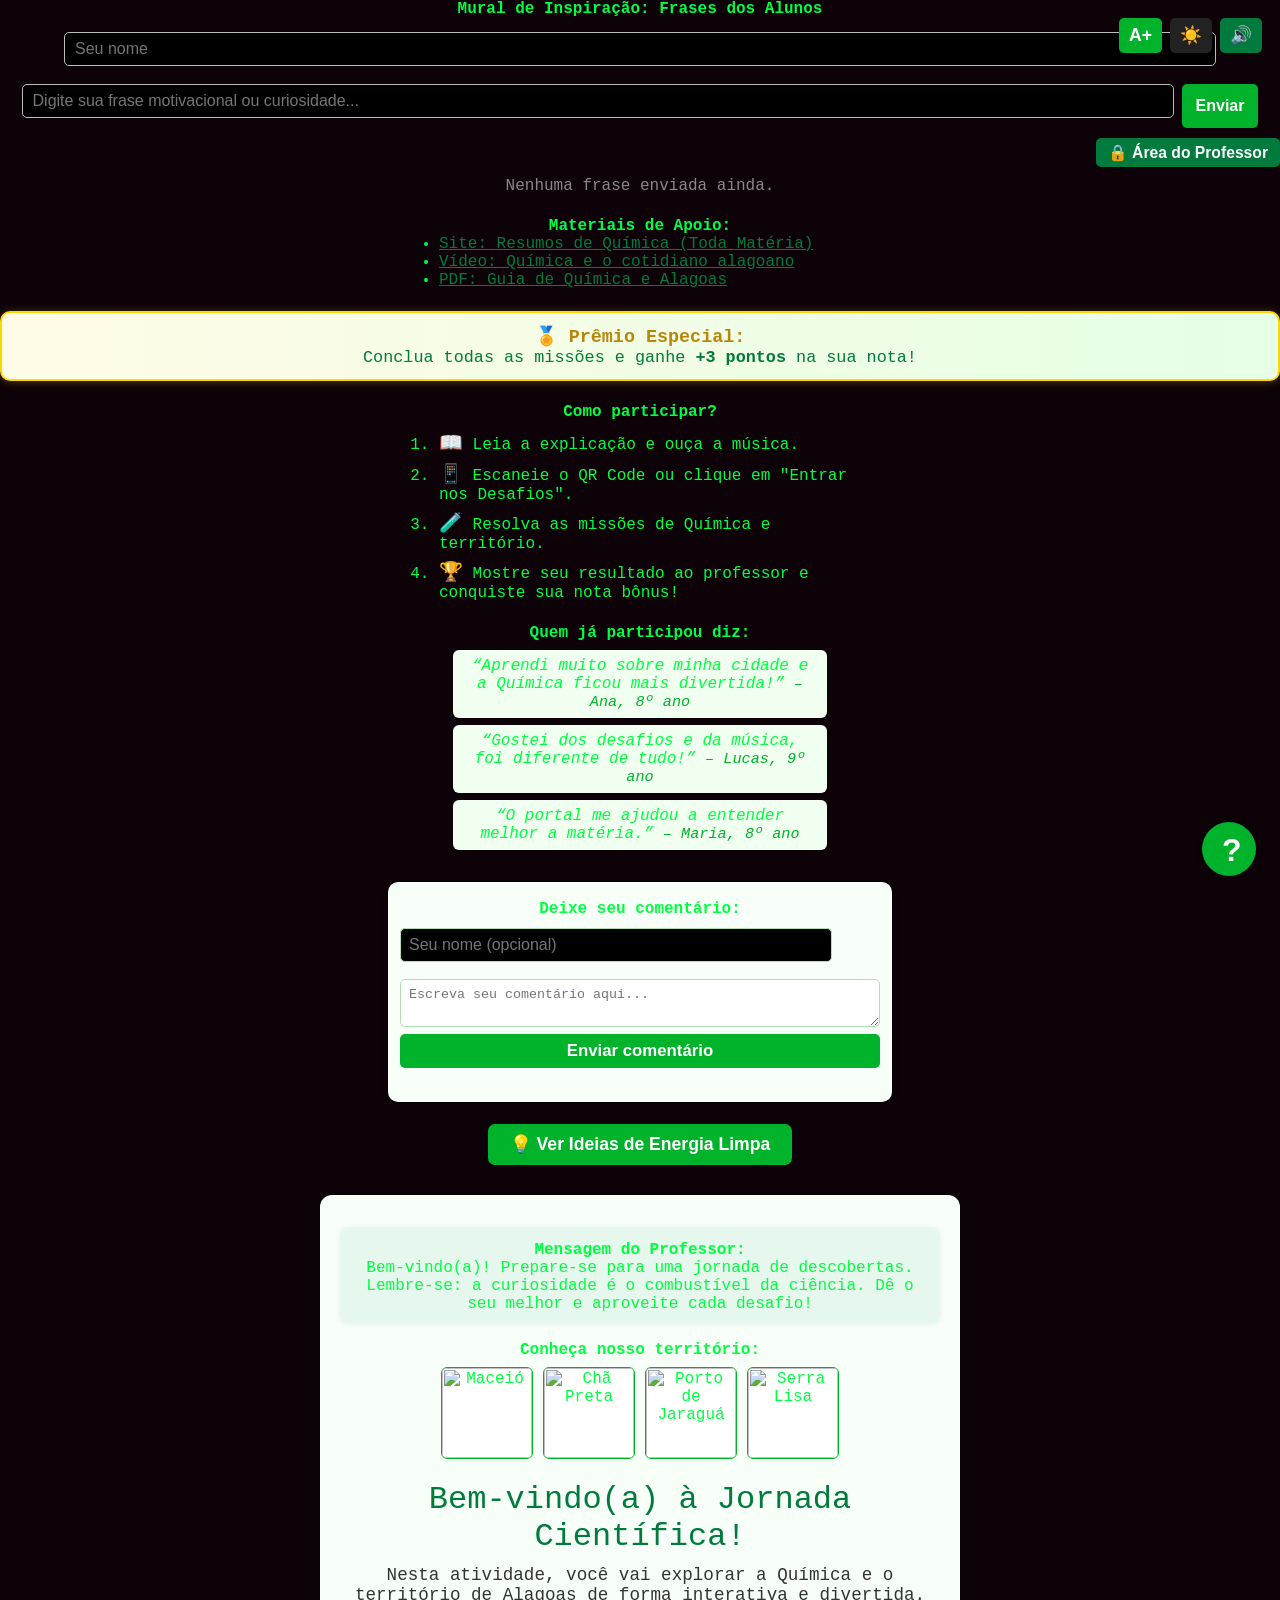
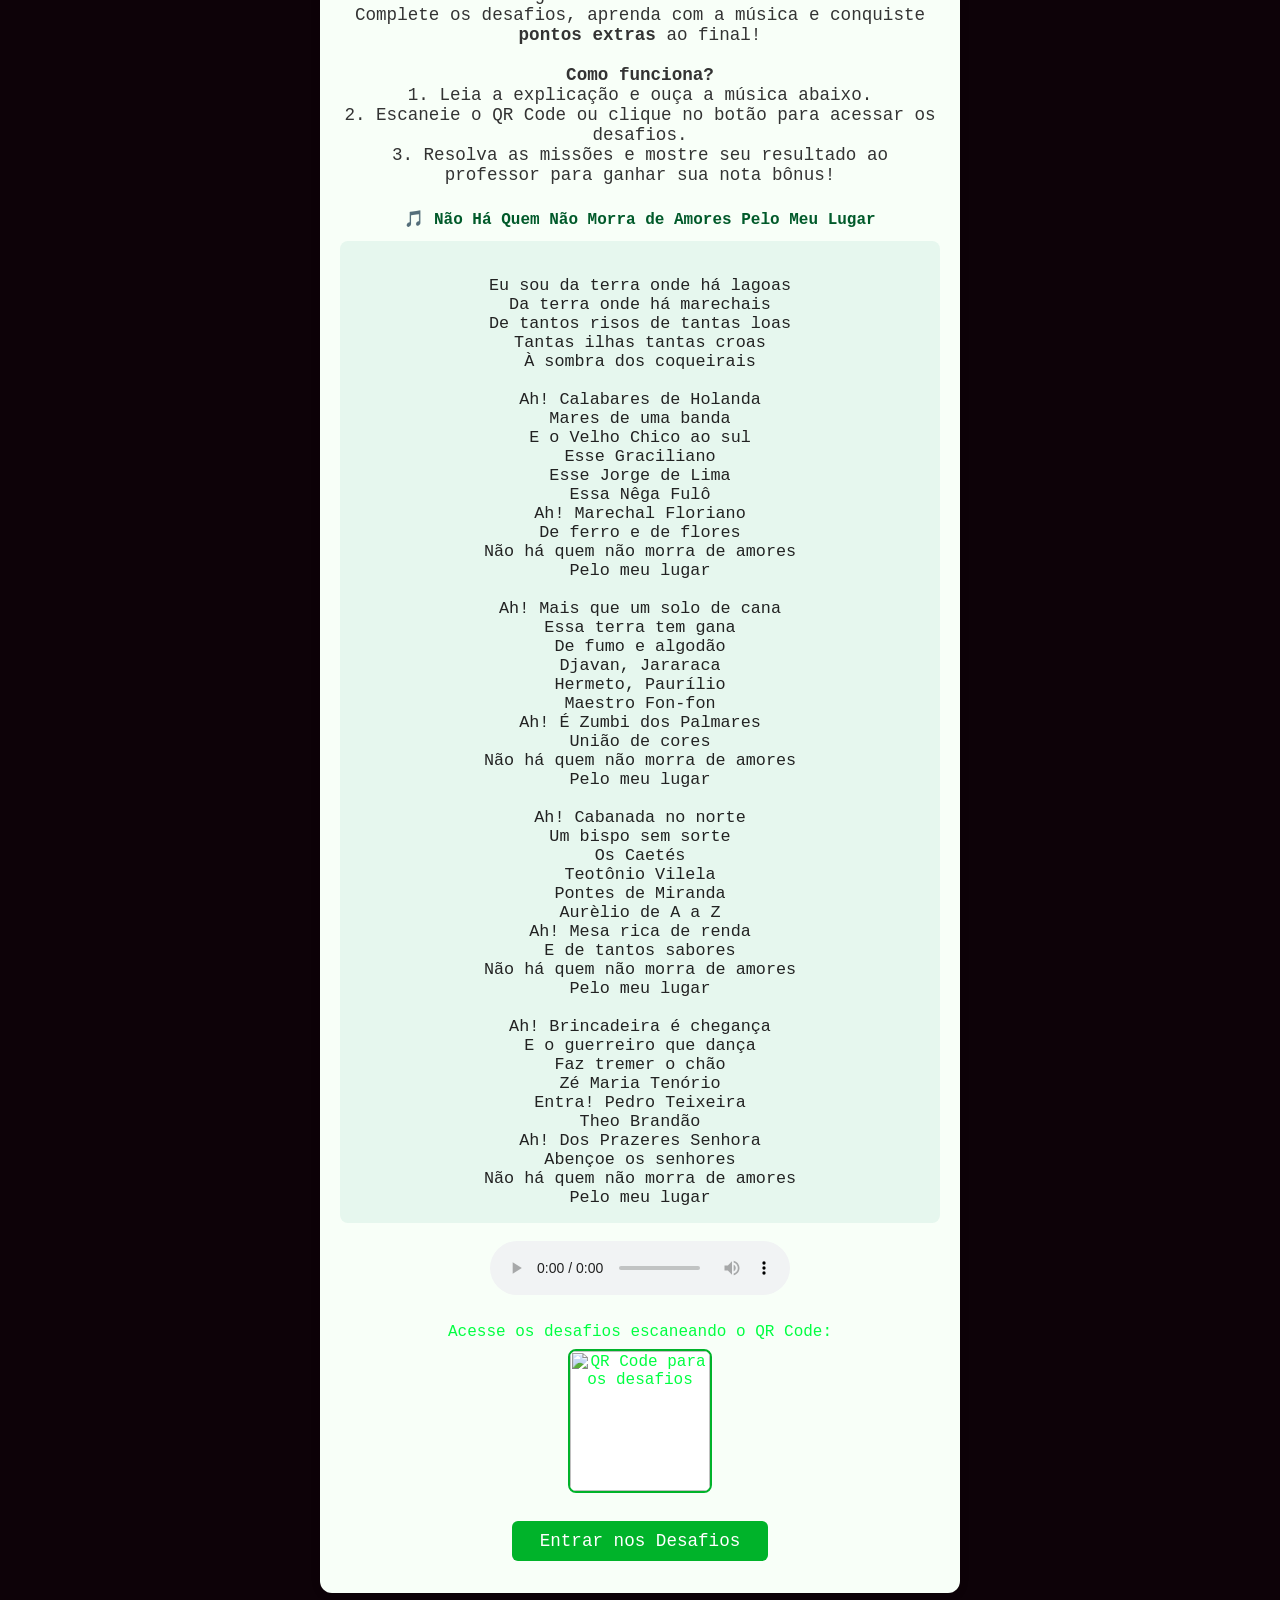
==== index.html @ ebd9da60 "Add files via upload" ====
<!DOCTYPE html>
<html lang="pt-br">
<head>
    <meta charset="UTF-8">
    <meta name="viewport" content="width=device-width, initial-scale=1.0">
    <title>Hackeando a Química: Alagoas Tech</title>
    <link rel="stylesheet" href="style.css">
    <script>
    // Redireciona para a página de boas-vindas se não veio dela
    if (!sessionStorage.getItem('visitouBoasVindas')) {
        window.location.href = 'boasvindas.html';
    }
    </script>
</head>
<body>
    <header>
        <h1>🔓 HACKEANDO O TERRITÓRIO: ALAGOAS TECH</h1>
        <p>Prof. Zé Maria | Escola Estadual Izidro Teixeira | Missões Químicas</p>
        <div style="margin-top:10px;">
            <audio id="audio-musica" controls style="width:90%;max-width:320px;">
                <source src="audio/audiominha-alagoas.mp3" type="audio/mpeg">
                Seu navegador não suporta áudio.
            </audio>
        </div>
        <div style="margin-top:10px; font-size:0.95em; color:#fff;">
            <b>Ouça a música e descubra a Química nas letras!</b>
        </div>
    </header>

    <progress id="progress-bar" value="0" max="10" style="width: 100%; height: 20px; margin-bottom: 20px;"></progress>

    <div class="container">
        <div class="card" id="station1">
            <h3>🎼 Missão 1: O Mar de Maceió</h3>
            <img src="imagens/mapa-maceio.png" alt="Mapa de Maceió" style="width:100%;max-width:320px;border-radius:8px;margin-bottom:10px;">
            <p><b>Contexto Alagoano:</b> Maceió é famosa por suas praias e pelo Sal-Gema extraído do subsolo. A música "Minha Alagoas" de Eliezer Setton celebra o mar, que é uma mistura homogênea. O Sal-Gema (NaCl) é usado na indústria para fabricar PVC, um polímero essencial para a economia local.</p>
            <p><i>"O mar que banha Alagoas..."</i> - Eliezer Setton</p>
            <p><strong>Desafio:</strong> O Sal-Gema (NaCl) é um composto Orgânico ou Inorgânico?</p>
            <input type="text" id="input1" placeholder="Digite o comando...">
            <button onclick="checkMaceio()">Executar</button>
            <div id="status1" class="status"></div>
        </div>

        <div class="card" id="station2" style="display:none;">
            <h3>🚜 Missão 2: As Usinas (Pilar)</h3>
            <img src="imagens/pilar.png" alt="Usina de Pilar" style="width:100%;max-width:320px;border-radius:8px;margin-bottom:10px;">
            <p><b>Contexto Alagoano:</b> No caminho entre Maceió e Chã Preta, as usinas de cana-de-açúcar transformam o açúcar em etanol por fermentação. Esse processo é fundamental para a economia do interior de Alagoas e mostra a Química presente no cotidiano.</p>
            <p>O açúcar da cana vira álcool (Etanol) nas usinas.</p>
            <p><strong>Desafio:</strong> A fermentação é um fenômeno Físico ou Químico?</p>
            <input type="text" id="input2" placeholder="Digite o comando...">
            <button onclick="checkPilar()">Executar</button>
            <div id="status2" class="status"></div>
        </div>

        <div class="card" id="station3" style="display:none;">
            <h3>🏡 Missão 3: Chã Preta (Eco-Cooling)</h3>
            <img src="imagens/mapa-cha-preta.png" alt="Mapa de Chã Preta" style="width:100%;max-width:320px;border-radius:8px;margin-bottom:10px;">
            <p><b>Contexto Alagoano:</b> A Escola Izidro Teixeira sofre com o calor intenso. O projeto Eco-Cooling usa tinta branca ecológica para aumentar o albedo das salas, refletindo a radiação solar e melhorando o conforto térmico dos alunos.</p>
            <p>Hackeando o calor na Escola Izidro Teixeira.</p>
            <p><strong>Desafio:</strong> Nome do fenômeno de refletir o calor? (Dica: A_____o)</p>
            <input type="text" id="input3" placeholder="Insira o código...">
            <button onclick="checkChaPreta()">Hackear</button>
            <div id="status3" class="status"></div>
        </div>
        <div class="card" id="station4" style="display:none;">
            <h3>🚢 Missão 4: Açúcar e Porto de Jaraguá</h3>
            <img src="imagens/mapa-jaragua.png" alt="Mapa do Porto de Jaraguá" style="width:100%;max-width:320px;border-radius:8px;margin-bottom:10px;">
            <p><b>Contexto Alagoano:</b> O Porto de Jaraguá, em Maceió, é um dos principais pontos de exportação de açúcar do Brasil. A música regional celebra a importância do açúcar para a economia e cultura de Alagoas.</p>
            <p><i>"O açúcar que vai para o mundo..."</i></p>
            <p><strong>Desafio:</strong> O açúcar é um carboidrato. Qual é a fórmula molecular da sacarose?</p>
            <input type="text" id="input4" placeholder="Digite a fórmula...">
            <button onclick="checkJaragua()">Responder</button>
            <div id="status4" class="status"></div>
        </div>

        <div class="card" id="station5" style="display:none;">
            <h3>⛰️ Missão 5: Serra Lisa (Chã Preta)</h3>
            <img src="imagens/serra-lisa.png" alt="Serra Lisa em Chã Preta" style="width:100%;max-width:320px;border-radius:8px;margin-bottom:10px;">
            <p><b>Contexto Alagoano:</b> A Serra Lisa é um dos pontos mais altos de Alagoas, localizada em Chã Preta. O solo da região é rico em minerais, e a erosão é um fenômeno natural importante para a formação do relevo.</p>
            <p><strong>Desafio:</strong> Qual é o principal processo químico responsável pela erosão das rochas na Serra Lisa? (Dica: envolve água e ácidos naturais)</p>
            <input type="text" id="input5" placeholder="Digite sua resposta...">
            <button onclick="checkSerraLisa()">Responder</button>
            <div id="status5" class="status"></div>
        </div>

        <div class="card" id="station6" style="display:none;">
            <h3>🌱 Missão 6: Agricultura em Chã Preta</h3>
            <img src="imagens/cha-preta-agricultura.png" alt="Agricultura em Chã Preta" style="width:100%;max-width:320px;border-radius:8px;margin-bottom:10px;">
            <p><b>Contexto:</b> Chã Preta é conhecida pela produção agrícola, especialmente de feijão e milho. O solo fértil depende do ciclo do nitrogênio para manter sua produtividade.</p>
            <p><strong>Desafio:</strong> Qual elemento químico é fundamental para o crescimento das plantas e é fixado no solo por bactérias presentes nas raízes do feijão?</p>
            <input type="text" id="input6" placeholder="Digite o elemento...">
            <button onclick="checkChaPretaSolo()">Responder</button>
            <div id="status6" class="status"></div>
        </div>

        <div class="card" id="station7" style="display:none;">
            <h3>💧 Missão 7: Água e Saúde em Chã Preta</h3>
            <img src="imagens/cha-preta-aguaesaude.png" alt="Água e Saúde em Chã Preta" style="width:100%;max-width:320px;border-radius:8px;margin-bottom:10px;">
            <p><b>Contexto:</b> O abastecimento de água potável é um desafio em muitas cidades do interior. O tratamento da água envolve processos químicos para remover impurezas e garantir a saúde da população.</p>
            <p><strong>Desafio:</strong> Cite um processo químico utilizado no tratamento da água para torná-la potável.</p>
            <input type="text" id="input7" placeholder="Digite o processo...">
            <button onclick="checkChaPretaAgua()">Responder</button>
            <div id="status7" class="status"></div>
        </div>

        <div class="card" id="station8" style="display:none;">
            <h3>🔥 Missão 8: Energia e Gás de Cozinha</h3>
            <img src="imagens/gas-cozinha.png" alt="Botijão de gás de cozinha em Chã Preta" style="width:100%;max-width:320px;border-radius:8px;margin-bottom:10px;">
            <p><b>Contexto:</b> O gás de cozinha (GLP) é essencial para o preparo dos alimentos em Chã Preta e em todo o Brasil. O GLP é uma mistura de hidrocarbonetos, principalmente propano e butano.</p>
            <p><strong>Desafio:</strong> Qual é a fórmula molecular do gás propano, um dos principais componentes do GLP?</p>
            <input type="text" id="input8" placeholder="Digite a fórmula...">
            <button onclick="checkChaPretaGas()">Responder</button>
            <div id="status8" class="status"></div>
        </div>

        <div class="card" id="station9" style="display:none;">
            <h3>🏫 Missão 9: Escola Estadual Izidro Teixeira</h3>
            <img src="imagens/escola-izidro-teixeira1.png" alt="Escola Estadual Izidro Teixeira em Chã Preta" style="width:100%;max-width:320px;border-radius:8px;margin-bottom:10px;">
            <p><b>Contexto:</b> A Escola Estadual Izidro Teixeira é referência em projetos de sustentabilidade e ciência em Chã Preta. Os alunos já participaram de projetos de reciclagem e reaproveitamento de materiais.</p>
            <p><strong>Desafio:</strong> Cite um material reciclável que pode ser reaproveitado em projetos escolares e explique brevemente seu benefício ambiental.</p>
            <input type="text" id="input9" placeholder="Digite o material e benefício...">
            <button onclick="checkIzidroReciclagem()">Responder</button>
            <div id="status9" class="status"></div>
        </div>
        <div class="card" id="station10" style="display:none;">
            <h3>⚡ Missão 10: Química do Futuro – Energia Limpa em Alagoas</h3>
            <img src="imagens/energia-limpa-alagoas.png" alt="Energia Limpa em Alagoas" style="width:100%;max-width:320px;border-radius:8px;margin-bottom:10px;">
            <p><b>Contexto:</b> Alagoas pode ser referência em energia limpa! Projetos de energia solar, eólica e hidrogênio verde já estão mudando o estado. A Química é fundamental para transformar luz do sol, vento e água em energia sustentável.</p>
            <p><strong>Desafio:</strong> Qual fonte de energia limpa você acha que tem mais potencial para Alagoas? Escreva sua opinião e explique como a Química pode ajudar nesse processo!</p>
            <input type="text" id="nomes10" placeholder="Nome(s) do grupo..." style="margin-bottom:7px;display:block;width:100%;max-width:320px;">
            <input type="text" id="input10" placeholder="Digite sua ideia..." style="margin-bottom:7px;width:100%;max-width:320px;">
            <button onclick="checkEnergiaLimpa()">Enviar Ideia</button>
            <div id="status10" class="status"></div>
        </div>
    </div>

    <div id="final-message" style="display:none; text-align:center; margin-top:30px; background:#e0ffe0; border:2px solid #00ff41; border-radius:10px; padding:20px; font-size:1.2em;">
        <b>🏆 Missão Cumprida!</b><br>
        Você validou as 10 estações.<br>
        <span style="color:#00b32a;">Mostre esta tela ao professor para ganhar <b>+3 pontos</b> em Química!</span><br>
        <div style="margin-top:15px;">
            <b>Professor:</b> escaneie o QR Code ou registre o nome do aluno.<br>
            <img src="qrcode/qrcode-exemplo.png" alt="QR Code para validação" style="width:120px;margin-top:10px;">
        </div>
        <div style="margin-top:10px;font-size:0.95em;">Parabéns! Você é protagonista da Educação 5.0 na Escola Estadual Izidro Teixeira.</div>
    </div>

    <script src="script.js"></script>
</body>
</html>
---- style.css ----
:root { --green: #00ff41; --bg: #0d0208; --card-bg: #1a1a1a; --feedback-bg: #222; --feedback-success: #e0ffe0; --feedback-error: #ffe0e0; }
body {
	background: var(--bg);
	color: var(--green);
	font-family: 'Courier New', monospace;
	text-align: center;
	margin: 0;
	min-height: 100vh;
}
header {
	border-bottom: 2px solid var(--green);
	padding: 20px 10px;
	text-shadow: 0 0 10px var(--green);
}
.container {
	display: flex;
	flex-direction: column;
	gap: 20px;
	align-items: center;
	margin-bottom: 30px;
}
.card {
	background: var(--card-bg);
	border: 1px solid var(--green);
	margin: 0 auto;
	padding: 20px 10px;
	width: 95%;
	max-width: 500px;
	border-radius: 8px;
	box-shadow: 0 0 10px rgba(0,255,65,0.2);
	text-align: left;
}
@media (max-width: 600px) {
	.card { padding: 12px 2vw; font-size: 1em; }
	header { font-size: 1em; }
}
input {
	background: black;
	color: var(--green);
	border: 1px solid var(--green);
	padding: 10px;
	width: 90%;
	margin-bottom: 10px;
	border-radius: 4px;
	font-size: 1em;
}
button {
	background: var(--green);
	color: black;
	border: none;
	padding: 10px 20px;
	font-weight: bold;
	cursor: pointer;
	border-radius: 4px;
	font-size: 1em;
	transition: background 0.2s;
}
button:hover, button:focus {
	background: #00b32a;
	outline: 2px solid #fff;
}
.status {
	margin-top: 10px;
	font-weight: bold;
	min-height: 32px;
	font-size: 1em;
}
.feedback {
	display: block;
	background: var(--feedback-bg);
	color: #fff;
	border-radius: 5px;
	padding: 8px 10px;
	margin-top: 8px;
	font-size: 0.98em;
}
#progress-bar {
	margin: 0 auto 20px auto;
	display: block;
	width: 95vw;
	max-width: 500px;
	height: 22px;
	accent-color: var(--green);
	background: #222;
	border-radius: 8px;
	box-shadow: 0 0 6px #00ff4160;
}
#final-message {
	background: var(--feedback-success);
	color: #222;
	border: 2px solid var(--green);
	border-radius: 10px;
	padding: 20px;
	font-size: 1.2em;
	margin: 0 auto 30px auto;
	max-width: 500px;
	box-shadow: 0 0 10px #00ff4140;
}
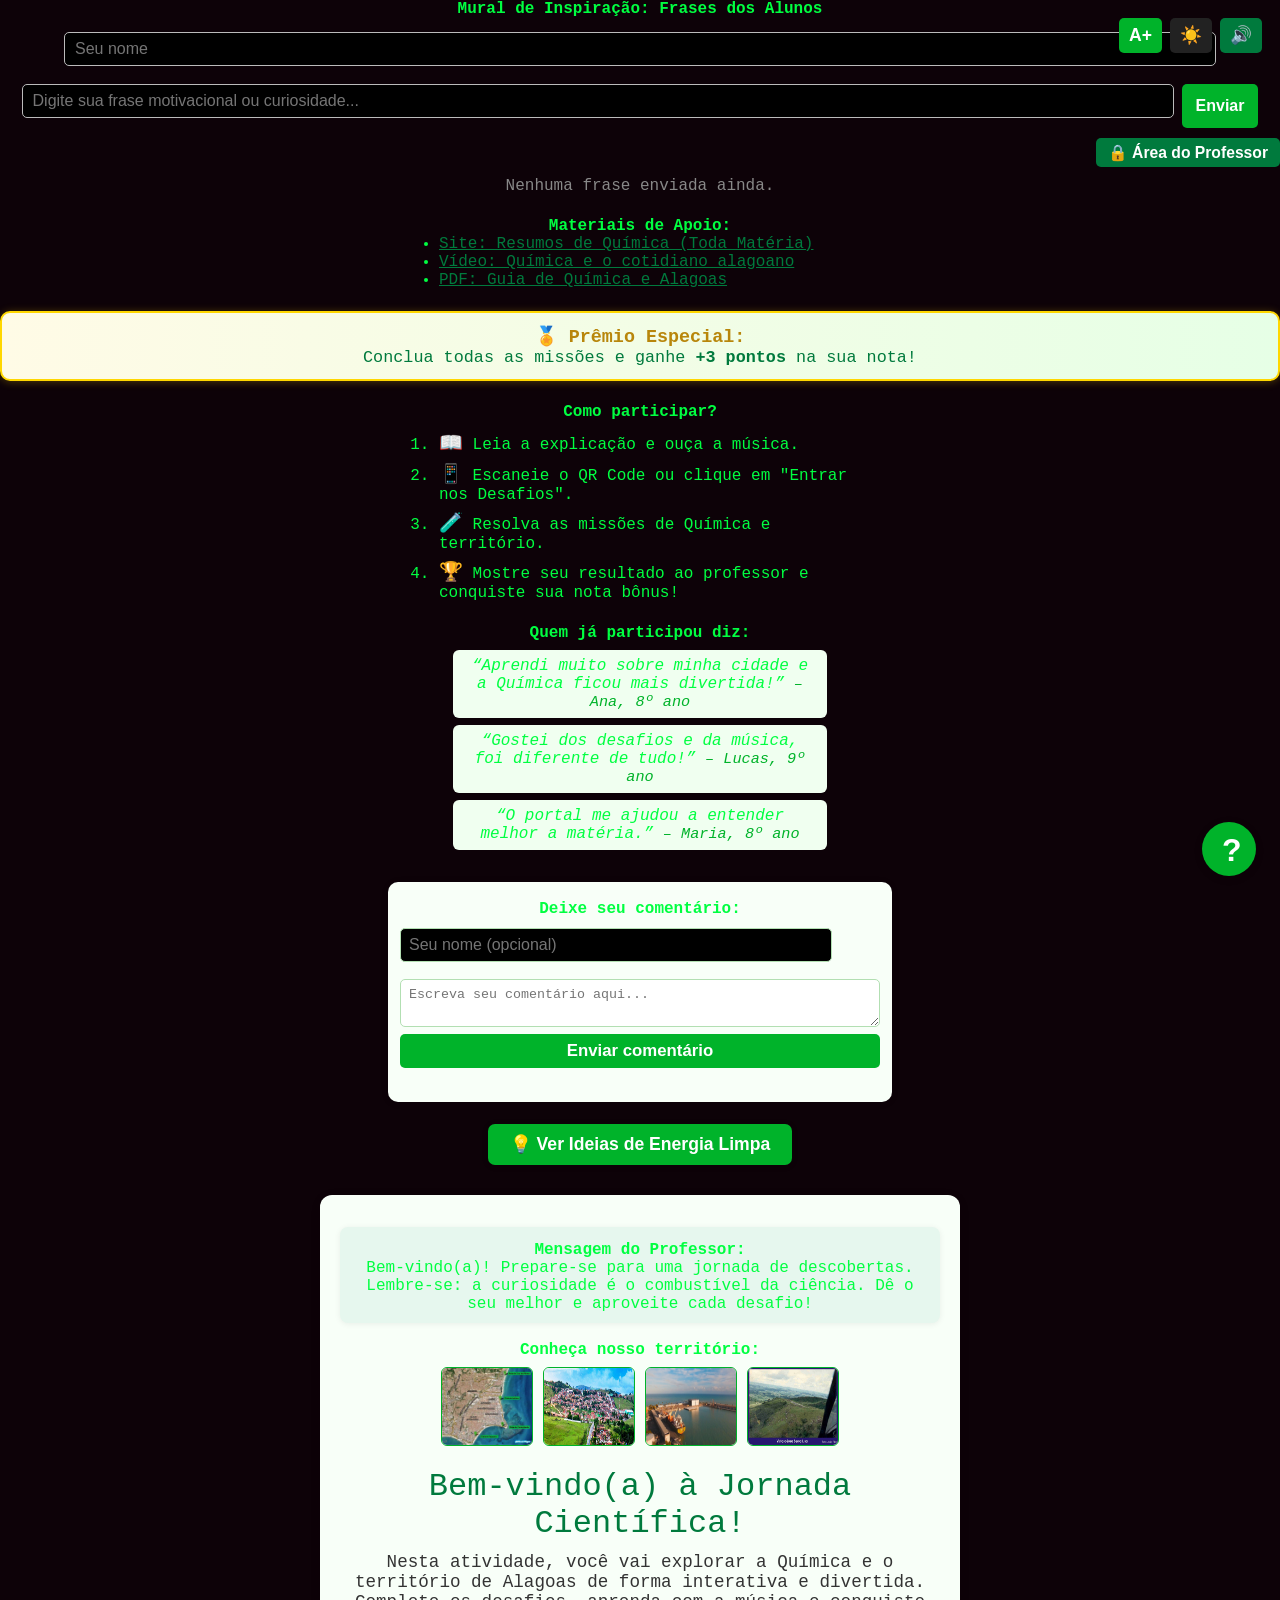
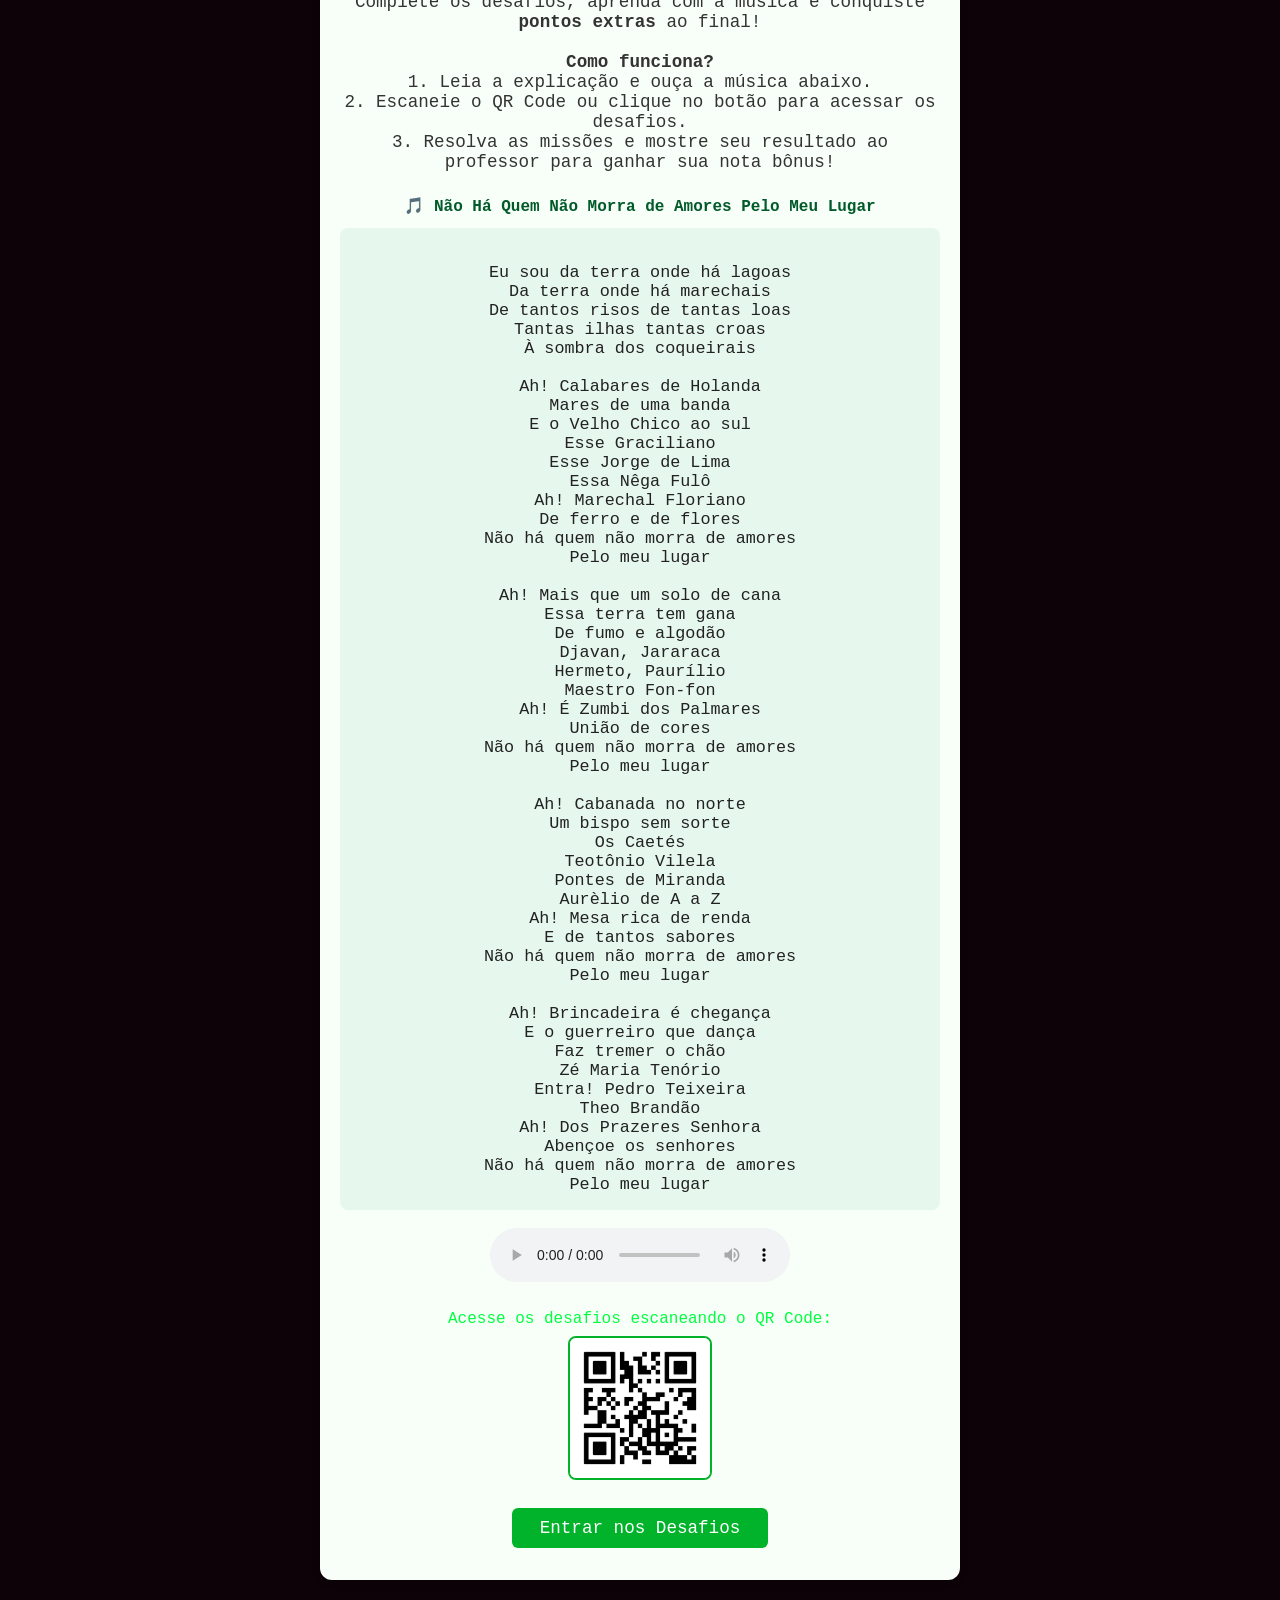
==== commit a51daa38: "Fix HTML structure and add visual guide button Corrige mensagem final dos +3 pontos”) e clique em “C" ====
--- a/index.html
+++ b/index.html
@@ -13,6 +13,26 @@
     </script>
 </head>
 <body>
+            <!-- Botão fixo para abrir o roteiro visual -->
+            <button id="openRoteiroBtn" style="position:fixed;bottom:24px;right:24px;z-index:1000;background:#00b32a;color:#fff;border:none;border-radius:50px;padding:16px 22px;font-size:1.1em;box-shadow:0 2px 8px #0002;cursor:pointer;">Roteiro Visual</button>
+
+            <!-- Modal do roteiro visual -->
+            <div id="roteiroModal" style="display:none;position:fixed;z-index:2000;left:0;top:0;width:100vw;height:100vh;background:rgba(0,0,0,0.45);justify-content:center;align-items:center;">
+                <div style="background:#fff;max-width:420px;width:90vw;padding:32px 20px 20px 20px;border-radius:18px;box-shadow:0 4px 24px #0003;position:relative;">
+                    <button id="closeRoteiroBtn" style="position:absolute;top:12px;right:16px;background:none;border:none;font-size:1.5em;cursor:pointer;color:#00b32a;">&times;</button>
+                    <h2 style="text-align:center;color:#00b32a;margin-bottom:18px;">Roteiro Visual da Atividade</h2>
+                    <ol style="padding-left:18px;font-size:1.08em;">
+                        <li style="margin-bottom:12px;"><b>Ouça a música e leia a letra.</b> <span style="font-size:1.2em;">🎧</span></li>
+                        <li style="margin-bottom:12px;"><b>Analise os elementos culturais e científicos.</b> <span style="font-size:1.2em;">🔎</span></li>
+                        <li style="margin-bottom:12px;"><b>Acesse os desafios pelo QR Code ou botão.</b> <span style="font-size:1.2em;">📱</span></li>
+                        <li style="margin-bottom:12px;"><b>Resolva as missões no site.</b> <span style="font-size:1.2em;">⭐</span></li>
+                        <li style="margin-bottom:12px;"><b>Escolha uma estação/desafio para apresentar.</b> <span style="font-size:1.2em;">🗂️</span><br><span style="font-size:0.97em;">Pesquise sobre o tema: fenômeno, processo ou local relacionado, curiosidades, dados e relação com a cultura/localidade.</span></li>
+                        <li style="margin-bottom:12px;"><b>Prepare uma apresentação em grupo.</b> <span style="font-size:1.2em;">🗣️</span><br><span style="font-size:0.97em;">Explique o contexto, como resolveram, o que aprenderam e como a tecnologia ajudou.</span></li>
+                        <li style="margin-bottom:12px;"><b>Apresente para a turma!</b> <span style="font-size:1.2em;">🎤</span></li>
+                    </ol>
+                    <div style="text-align:center;margin-top:10px;font-size:0.98em;color:#555;">Dica: Use imagens, dados, curiosidades ou até pequenas demonstrações para enriquecer sua apresentação.</div>
+                </div>
+            </div>
     <header>
         <h1>🔓 HACKEANDO O TERRITÓRIO: ALAGOAS TECH</h1>
         <p>Prof. Zé Maria | Escola Estadual Izidro Teixeira | Missões Químicas</p>
@@ -32,7 +52,7 @@
     <div class="container">
         <div class="card" id="station1">
             <h3>🎼 Missão 1: O Mar de Maceió</h3>
-            <img src="imagens/mapa-maceio.png" alt="Mapa de Maceió" style="width:100%;max-width:320px;border-radius:8px;margin-bottom:10px;">
+            <img src="imagens/mapa-maceio.png" alt="Mapa ilustrado da cidade de Maceió, Alagoas" style="width:100%;max-width:320px;border-radius:8px;margin-bottom:10px;">
             <p><b>Contexto Alagoano:</b> Maceió é famosa por suas praias e pelo Sal-Gema extraído do subsolo. A música "Minha Alagoas" de Eliezer Setton celebra o mar, que é uma mistura homogênea. O Sal-Gema (NaCl) é usado na indústria para fabricar PVC, um polímero essencial para a economia local.</p>
             <p><i>"O mar que banha Alagoas..."</i> - Eliezer Setton</p>
             <p><strong>Desafio:</strong> O Sal-Gema (NaCl) é um composto Orgânico ou Inorgânico?</p>
@@ -43,7 +63,7 @@
 
         <div class="card" id="station2" style="display:none;">
             <h3>🚜 Missão 2: As Usinas (Pilar)</h3>
-            <img src="imagens/pilar.png" alt="Usina de Pilar" style="width:100%;max-width:320px;border-radius:8px;margin-bottom:10px;">
+            <img src="imagens/pilar.png" alt="Imagem da Usina de Pilar, importante para a produção de açúcar e etanol em Alagoas" style="width:100%;max-width:320px;border-radius:8px;margin-bottom:10px;">
             <p><b>Contexto Alagoano:</b> No caminho entre Maceió e Chã Preta, as usinas de cana-de-açúcar transformam o açúcar em etanol por fermentação. Esse processo é fundamental para a economia do interior de Alagoas e mostra a Química presente no cotidiano.</p>
             <p>O açúcar da cana vira álcool (Etanol) nas usinas.</p>
             <p><strong>Desafio:</strong> A fermentação é um fenômeno Físico ou Químico?</p>
@@ -54,7 +74,7 @@
 
         <div class="card" id="station3" style="display:none;">
             <h3>🏡 Missão 3: Chã Preta (Eco-Cooling)</h3>
-            <img src="imagens/mapa-cha-preta.png" alt="Mapa de Chã Preta" style="width:100%;max-width:320px;border-radius:8px;margin-bottom:10px;">
+            <img src="imagens/mapa-cha-preta.png" alt="Mapa ilustrado da cidade de Chã Preta, Alagoas" style="width:100%;max-width:320px;border-radius:8px;margin-bottom:10px;">
             <p><b>Contexto Alagoano:</b> A Escola Izidro Teixeira sofre com o calor intenso. O projeto Eco-Cooling usa tinta branca ecológica para aumentar o albedo das salas, refletindo a radiação solar e melhorando o conforto térmico dos alunos.</p>
             <p>Hackeando o calor na Escola Izidro Teixeira.</p>
             <p><strong>Desafio:</strong> Nome do fenômeno de refletir o calor? (Dica: A_____o)</p>
@@ -64,7 +84,7 @@
         </div>
         <div class="card" id="station4" style="display:none;">
             <h3>🚢 Missão 4: Açúcar e Porto de Jaraguá</h3>
-            <img src="imagens/mapa-jaragua.png" alt="Mapa do Porto de Jaraguá" style="width:100%;max-width:320px;border-radius:8px;margin-bottom:10px;">
+            <img src="imagens/mapa-jaragua.png" alt="Mapa ilustrado do Porto de Jaraguá, Maceió, Alagoas" style="width:100%;max-width:320px;border-radius:8px;margin-bottom:10px;">
             <p><b>Contexto Alagoano:</b> O Porto de Jaraguá, em Maceió, é um dos principais pontos de exportação de açúcar do Brasil. A música regional celebra a importância do açúcar para a economia e cultura de Alagoas.</p>
             <p><i>"O açúcar que vai para o mundo..."</i></p>
             <p><strong>Desafio:</strong> O açúcar é um carboidrato. Qual é a fórmula molecular da sacarose?</p>
@@ -75,7 +95,7 @@
 
         <div class="card" id="station5" style="display:none;">
             <h3>⛰️ Missão 5: Serra Lisa (Chã Preta)</h3>
-            <img src="imagens/serra-lisa.png" alt="Serra Lisa em Chã Preta" style="width:100%;max-width:320px;border-radius:8px;margin-bottom:10px;">
+            <img src="imagens/serra-lisa.png" alt="Vista da Serra Lisa, um dos pontos mais altos de Chã Preta, Alagoas" style="width:100%;max-width:320px;border-radius:8px;margin-bottom:10px;">
             <p><b>Contexto Alagoano:</b> A Serra Lisa é um dos pontos mais altos de Alagoas, localizada em Chã Preta. O solo da região é rico em minerais, e a erosão é um fenômeno natural importante para a formação do relevo.</p>
             <p><strong>Desafio:</strong> Qual é o principal processo químico responsável pela erosão das rochas na Serra Lisa? (Dica: envolve água e ácidos naturais)</p>
             <input type="text" id="input5" placeholder="Digite sua resposta...">
@@ -85,7 +105,7 @@
 
         <div class="card" id="station6" style="display:none;">
             <h3>🌱 Missão 6: Agricultura em Chã Preta</h3>
-            <img src="imagens/cha-preta-agricultura.png" alt="Agricultura em Chã Preta" style="width:100%;max-width:320px;border-radius:8px;margin-bottom:10px;">
+            <img src="imagens/cha-preta-agricultura.png" alt="Plantação agrícola em Chã Preta, Alagoas, destacando a produção de feijão e milho" style="width:100%;max-width:320px;border-radius:8px;margin-bottom:10px;">
             <p><b>Contexto:</b> Chã Preta é conhecida pela produção agrícola, especialmente de feijão e milho. O solo fértil depende do ciclo do nitrogênio para manter sua produtividade.</p>
             <p><strong>Desafio:</strong> Qual elemento químico é fundamental para o crescimento das plantas e é fixado no solo por bactérias presentes nas raízes do feijão?</p>
             <input type="text" id="input6" placeholder="Digite o elemento...">
@@ -95,7 +115,7 @@
 
         <div class="card" id="station7" style="display:none;">
             <h3>💧 Missão 7: Água e Saúde em Chã Preta</h3>
-            <img src="imagens/cha-preta-aguaesaude.png" alt="Água e Saúde em Chã Preta" style="width:100%;max-width:320px;border-radius:8px;margin-bottom:10px;">
+            <img src="imagens/cha-preta-aguaesaude.png" alt="Abastecimento de água potável em Chã Preta, Alagoas, com destaque para a importância da saúde pública" style="width:100%;max-width:320px;border-radius:8px;margin-bottom:10px;">
             <p><b>Contexto:</b> O abastecimento de água potável é um desafio em muitas cidades do interior. O tratamento da água envolve processos químicos para remover impurezas e garantir a saúde da população.</p>
             <p><strong>Desafio:</strong> Cite um processo químico utilizado no tratamento da água para torná-la potável.</p>
             <input type="text" id="input7" placeholder="Digite o processo...">
@@ -105,7 +125,7 @@
 
         <div class="card" id="station8" style="display:none;">
             <h3>🔥 Missão 8: Energia e Gás de Cozinha</h3>
-            <img src="imagens/gas-cozinha.png" alt="Botijão de gás de cozinha em Chã Preta" style="width:100%;max-width:320px;border-radius:8px;margin-bottom:10px;">
+            <img src="imagens/gas-cozinha.png" alt="Botijão de gás de cozinha (GLP) utilizado em Chã Preta, Alagoas" style="width:100%;max-width:320px;border-radius:8px;margin-bottom:10px;">
             <p><b>Contexto:</b> O gás de cozinha (GLP) é essencial para o preparo dos alimentos em Chã Preta e em todo o Brasil. O GLP é uma mistura de hidrocarbonetos, principalmente propano e butano.</p>
             <p><strong>Desafio:</strong> Qual é a fórmula molecular do gás propano, um dos principais componentes do GLP?</p>
             <input type="text" id="input8" placeholder="Digite a fórmula...">
@@ -115,7 +135,7 @@
 
         <div class="card" id="station9" style="display:none;">
             <h3>🏫 Missão 9: Escola Estadual Izidro Teixeira</h3>
-            <img src="imagens/escola-izidro-teixeira1.png" alt="Escola Estadual Izidro Teixeira em Chã Preta" style="width:100%;max-width:320px;border-radius:8px;margin-bottom:10px;">
+            <img src="imagens/escola-izidro-teixeira1.png" alt="Fachada da Escola Estadual Izidro Teixeira, referência em projetos de sustentabilidade em Chã Preta, Alagoas" style="width:100%;max-width:320px;border-radius:8px;margin-bottom:10px;">
             <p><b>Contexto:</b> A Escola Estadual Izidro Teixeira é referência em projetos de sustentabilidade e ciência em Chã Preta. Os alunos já participaram de projetos de reciclagem e reaproveitamento de materiais.</p>
             <p><strong>Desafio:</strong> Cite um material reciclável que pode ser reaproveitado em projetos escolares e explique brevemente seu benefício ambiental.</p>
             <input type="text" id="input9" placeholder="Digite o material e benefício...">
@@ -124,7 +144,7 @@
         </div>
         <div class="card" id="station10" style="display:none;">
             <h3>⚡ Missão 10: Química do Futuro – Energia Limpa em Alagoas</h3>
-            <img src="imagens/energia-limpa-alagoas.png" alt="Energia Limpa em Alagoas" style="width:100%;max-width:320px;border-radius:8px;margin-bottom:10px;">
+            <img src="imagens/energia-limpa-alagoas.png" alt="Projeto de energia limpa em Alagoas, destacando energia solar, eólica e hidrogênio verde" style="width:100%;max-width:320px;border-radius:8px;margin-bottom:10px;">
             <p><b>Contexto:</b> Alagoas pode ser referência em energia limpa! Projetos de energia solar, eólica e hidrogênio verde já estão mudando o estado. A Química é fundamental para transformar luz do sol, vento e água em energia sustentável.</p>
             <p><strong>Desafio:</strong> Qual fonte de energia limpa você acha que tem mais potencial para Alagoas? Escreva sua opinião e explique como a Química pode ajudar nesse processo!</p>
             <input type="text" id="nomes10" placeholder="Nome(s) do grupo..." style="margin-bottom:7px;display:block;width:100%;max-width:320px;">
@@ -137,14 +157,14 @@
     <div id="final-message" style="display:none; text-align:center; margin-top:30px; background:#e0ffe0; border:2px solid #00ff41; border-radius:10px; padding:20px; font-size:1.2em;">
         <b>🏆 Missão Cumprida!</b><br>
         Você validou as 10 estações.<br>
-        <span style="color:#00b32a;">Mostre esta tela ao professor para ganhar <b>+3 pontos</b> em Química!</span><br>
+        <span style="color:#00b32a;">Mostre esta tela ao professor e lembre-se: os <b>+3 pontos</b> em Química só serão garantidos após a apresentação do seu trabalho sobre uma das estações/desafios!</span><br>
         <div style="margin-top:15px;">
             <b>Professor:</b> escaneie o QR Code ou registre o nome do aluno.<br>
-            <img src="qrcode/qrcode-exemplo.png" alt="QR Code para validação" style="width:120px;margin-top:10px;">
+            <img src="qrcode/qrcode-exemplo.png" alt="QR Code para validação da conclusão dos desafios do projeto gamificado de Química e Território em Alagoas" style="width:120px;margin-top:10px;">
         </div>
         <div style="margin-top:10px;font-size:0.95em;">Parabéns! Você é protagonista da Educação 5.0 na Escola Estadual Izidro Teixeira.</div>
     </div>
 
     <script src="script.js"></script>
 </body>
-</html>+</html>
